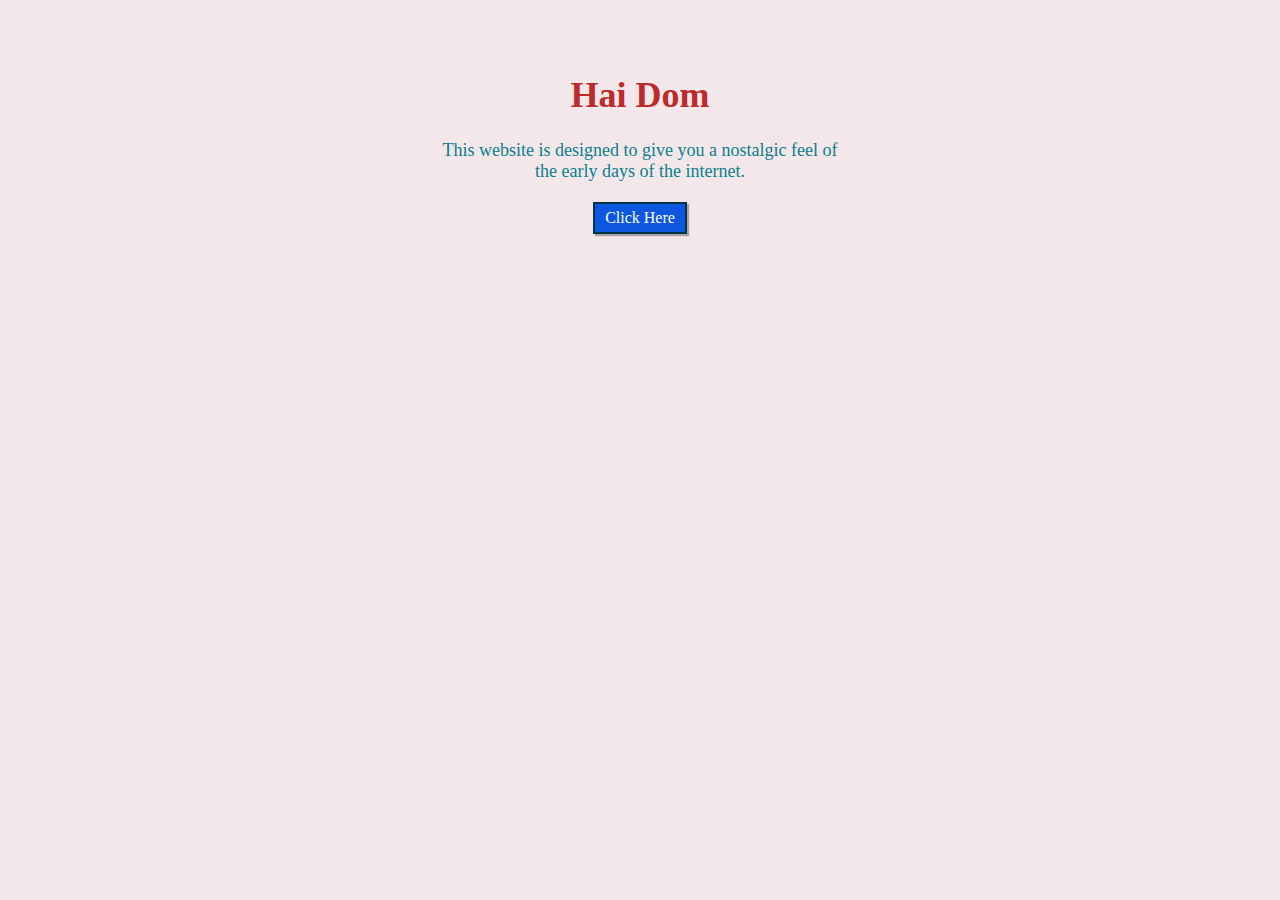
==== index.html @ 51b4e995 "Dom Manupulation" ====
<!DOCTYPE html>
<html lang="en">
<head>
    <meta charset="UTF-8">
    <meta name="viewport" content="width=device-width, initial-scale=1.0">
    <title>Document</title>
    <link rel="stylesheet" href="view.css">
</head>
<body>
    <div class="container">
        <h1>Hai Dom</h1>
        <p>This website is designed to give you a nostalgic feel of <br>the early days of the internet.</p>
        <a href="#" class="button">Click Here</a>
    </div>
    <script src="dom.js"></script>
</body>
</html>
---- view.css ----
body {
    font-family: 'Times New Roman', Times, serif;
    background-color: rgb(243, 231, 233);
    margin: 0;
    padding: 0;
    text-align: center;
}
.container {
    width: 80%;
    margin: 0 auto;
    padding-top: 50px;
}
h1 {
    font-size: 36px;
    color: #bb2b2b;
   
}
p {
    
    font-size: 18px;
    color: #0a7f8f;
    margin-bottom: 20px;
}
.button {
    display: inline-block;
    background-color: #0c56e0; /* Old-style blue color */
    color: #fff;
    padding: 5px 10px;
    text-decoration: none;
    border: 2px solid #023447; /* Light blue border */
    border-radius: 0px;
    transition: background-color 0.3s;
    box-shadow: 2px 2px 1px rgba(0,0,0,0.3); /* Dark shadow */
}
.button:hover {
    background-color: #005cbf; /* Darker shade on hover */
}
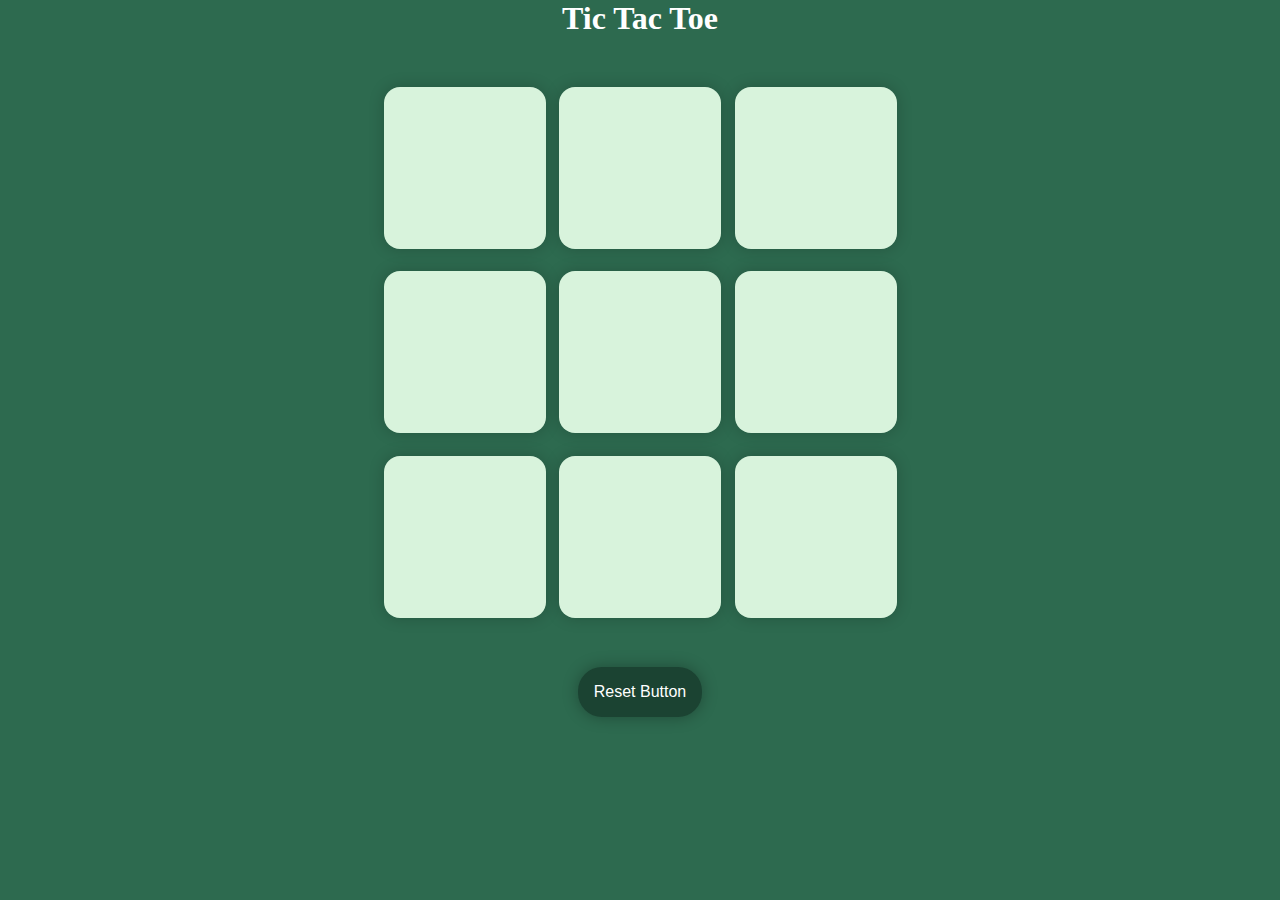
==== commit 0519f5da: "tic tac toe" ====
--- a/index.html
+++ b/index.html
@@ -7,11 +7,21 @@
     <link rel="stylesheet" href="view.css">
 </head>
 <body>
+    <h1>Tic Tac Toe</h1>
     <div class="container">
-        <h1>Hai Dom</h1>
-        <p>This website is designed to give you a nostalgic feel of <br>the early days of the internet.</p>
-        <a href="#" class="button">Click Here</a>
+       <div class="game">
+        <button class="box"></button>
+        <button class="box"></button>
+        <button class="box"></button>
+        <button class="box"></button>
+        <button class="box"></button>
+        <button class="box"></button>
+        <button class="box"></button>
+        <button class="box"></button>
+        <button class="box"></button>
+       </div>
     </div>
+    <button id="reset">Reset Button</Button></button>
     <script src="dom.js"></script>
 </body>
 </html>--- a/view.css
+++ b/view.css
@@ -1,37 +1,49 @@
-body {
-    font-family: 'Times New Roman', Times, serif;
-    background-color: rgb(243, 231, 233);
+*{
     margin: 0;
     padding: 0;
+}
+
+body{
+    background-color: #2D6A4F;
     text-align: center;
 }
-.container {
-    width: 80%;
-    margin: 0 auto;
-    padding-top: 50px;
+h1{
+ color: #ffff;
 }
-h1 {
-    font-size: 36px;
-    color: #bb2b2b;
-   
+.container{
+    height: 70vh;
+    display:flex;
+    justify-content: center;
+    align-items: center;
 }
-p {
+
+.game{
+   height: 60vmin; 
+   width: 60vmin;
+   display:flex;
+   flex-wrap: wrap;
+   justify-content: center;
+   align-items: center;
+   gap: 1.5vmin;
+}
+
+.box{
+    height: 18vh;
+    width: 18vh;
+    border-radius: 1rem;
+    border: none;
+    box-shadow: 0 0 1rem rgba(0, 0, 0, 0.2);
+    font-size: 8vmin;
+    color:#081C15;
+    background-color: #D8F3DC;
+}
+#reset{
+    padding: 1rem;
+    font-size: 1rem;
+    background-color: #1B4332;
+    border-radius: 1.5rem;
+    color: #ffff;
+    box-shadow: 0 0 1rem rgba(0, 0, 0, 0.3) ;
+    border: none;
     
-    font-size: 18px;
-    color: #0a7f8f;
-    margin-bottom: 20px;
-}
-.button {
-    display: inline-block;
-    background-color: #0c56e0; /* Old-style blue color */
-    color: #fff;
-    padding: 5px 10px;
-    text-decoration: none;
-    border: 2px solid #023447; /* Light blue border */
-    border-radius: 0px;
-    transition: background-color 0.3s;
-    box-shadow: 2px 2px 1px rgba(0,0,0,0.3); /* Dark shadow */
-}
-.button:hover {
-    background-color: #005cbf; /* Darker shade on hover */
 }